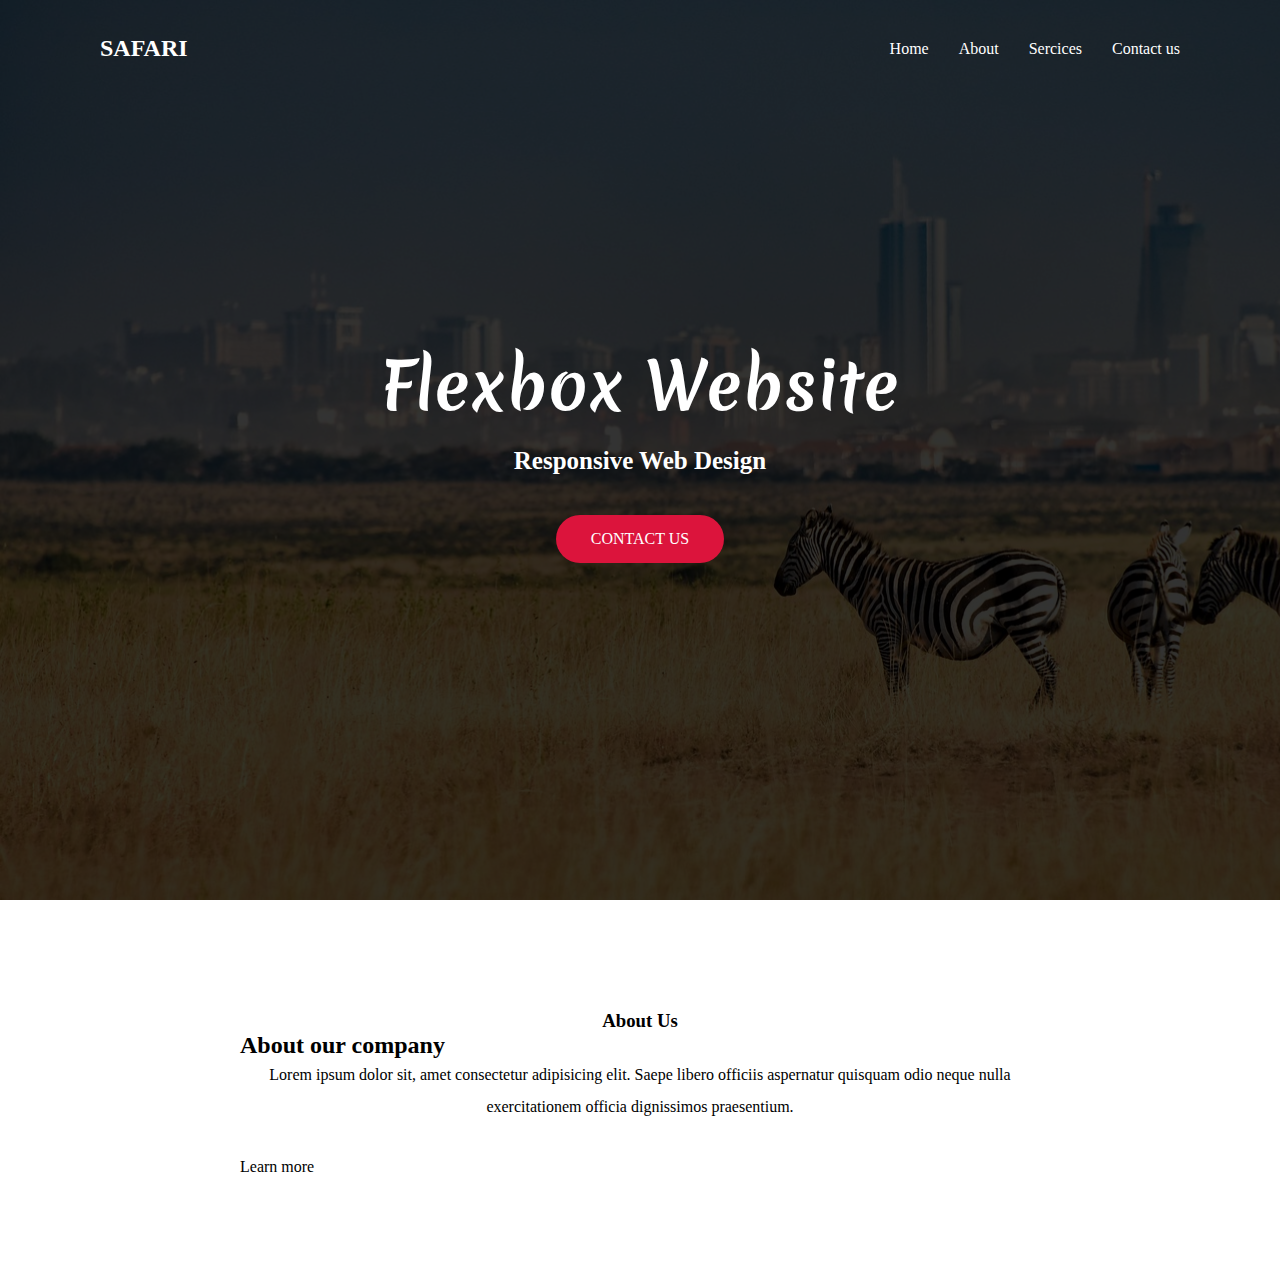
==== CSS/flexbox/index.html @ 678fb36d "CSS Flexbox Part 1" ====
<!DOCTYPE html>
<html lang="en">
<head>
    <meta charset="UTF-8">
    <meta name="viewport" content="width=device-width, initial-scale=1.0">
    <link rel="stylesheet" href="css/style.css">
    <title>Responsive website with flexbox</title>
</head>
<body>
    <header>
        <h2><a href="#">Safari</a></h2>
        <nav>
            <li><a href="#">Home</a></li>
            <li><a href="#">About</a></li>
            <li><a href="#">Sercices</a></li>
            <li><a href="#">Contact us</a></li>
        </nav>
    </header>

    <section class="banner-area">
        <div class="banner-img">

        </div>
        <h1>Flexbox Website</h1>
        <h3>Responsive Web Design</h3>
        <a href="#" class="banner-btn">Contact Us</a>
    </section>

    <section class="about-area" id="about">
        <h3 class="section-title">About Us</h3>
        <ul class="about-content">
            <li class="about-left"></li>
            <li class="about-right">
                <h2>About our company</h2>
                <p>Lorem ipsum dolor sit, amet consectetur adipisicing elit. Saepe libero officiis aspernatur quisquam odio neque nulla exercitationem officia dignissimos praesentium.</p>
                <a href="" class="about-btn">Learn more</a>
            </li>
        </ul>
    </section>
</body>
</html>
---- CSS/flexbox/css/style.css ----
@import url('https://fonts.googleapis.com/css2?family=Merienda&display=swap');

* {
    margin: 0;
    padding: 0;
    box-sizing: border-box;
}

body {
    font-family: poppins;
}

ul, nav {
    list-style: none;
}

a {
    text-decoration: none;
    cursor: pointer;
    color: inherit;
}

header {
    position: absolute;
    top: 0;
    left: 0;
    z-index: 10;
    width: 100%;
    display: flex;
    display: -webkit-flex;
    display: -moz-flex;
    display: -ms-flex;
    display: -o-flex;
    justify-content: space-between;
    align-items: center;
    color: #fff;
    padding: 35px 100px 0;
}

header h2 {
    text-transform: uppercase;
}

header nav {
    display: flex;
}

header nav li {
    margin: 0 15px;
}

header nav li:first-child {
    margin-left: 0;
}

header nav li:last-child {
    margin-right: 0;
}

@media(max-width:1000px){
    header {
        padding: 20px 50px;
    }
}

@media(max-width:700px){
    header {
        flex-direction: column;
    }

    header h2 {
        margin-bottom: 15px;
    }

    header nav li {
        margin: 0 7px;
    }
}

/* banner area  */
section {
    display: flex;
    flex-direction: column;
    align-items: center;
    padding: 110px 100px;
}

@media(max-width: 1000px) {
    section {
        padding: 100px 50px
    }
}

@media(max-width: 600px) {
    section {
        padding: 125px 30px
    }
}

section p {
    max-width: 800px;
    text-align: center;
    margin-bottom: 35px;
    padding: 0 20px;
    line-height: 2;
}

.banner-area {
    position: relative;
    justify-content: center;
    min-height: 100vh;
    color: #fff;
    text-align: center;
}

.banner-area .banner-img {
    background-image: url('../images/zebra.jpg');
    position: absolute;
    top: 0;
    left: 0;
    width: 100%;
    height: 100%;
    background-size: cover;
    z-index: -1;
}

.banner-area .banner-img:after {
    content: '';
    position: absolute;
    top: 0;
    left: 0;
    width: 100%;
    height: 100%;
    background-color: #000;
    opacity: .8;
}

.banner-area h1 {
    margin-bottom: 15px;
    font-size: 65px;
    font-family: 'Merienda', cursive;
}

.banner-area h3 {
    margin-bottom: 40px;
    font-size: 25px;
}

.banner-area a.banner-btn {
    padding: 15px 35px;
    background: crimson;
    border-radius: 50px;
    text-transform: uppercase;
}

@media(max-width:800px) {
    .banner-area {
        min-height: 600px;
    }

    .banner-area h1 {
        font-size: 32px;
    }

    .banner-area a.banner-btn {
        padding: 15px 40px;
    }
}
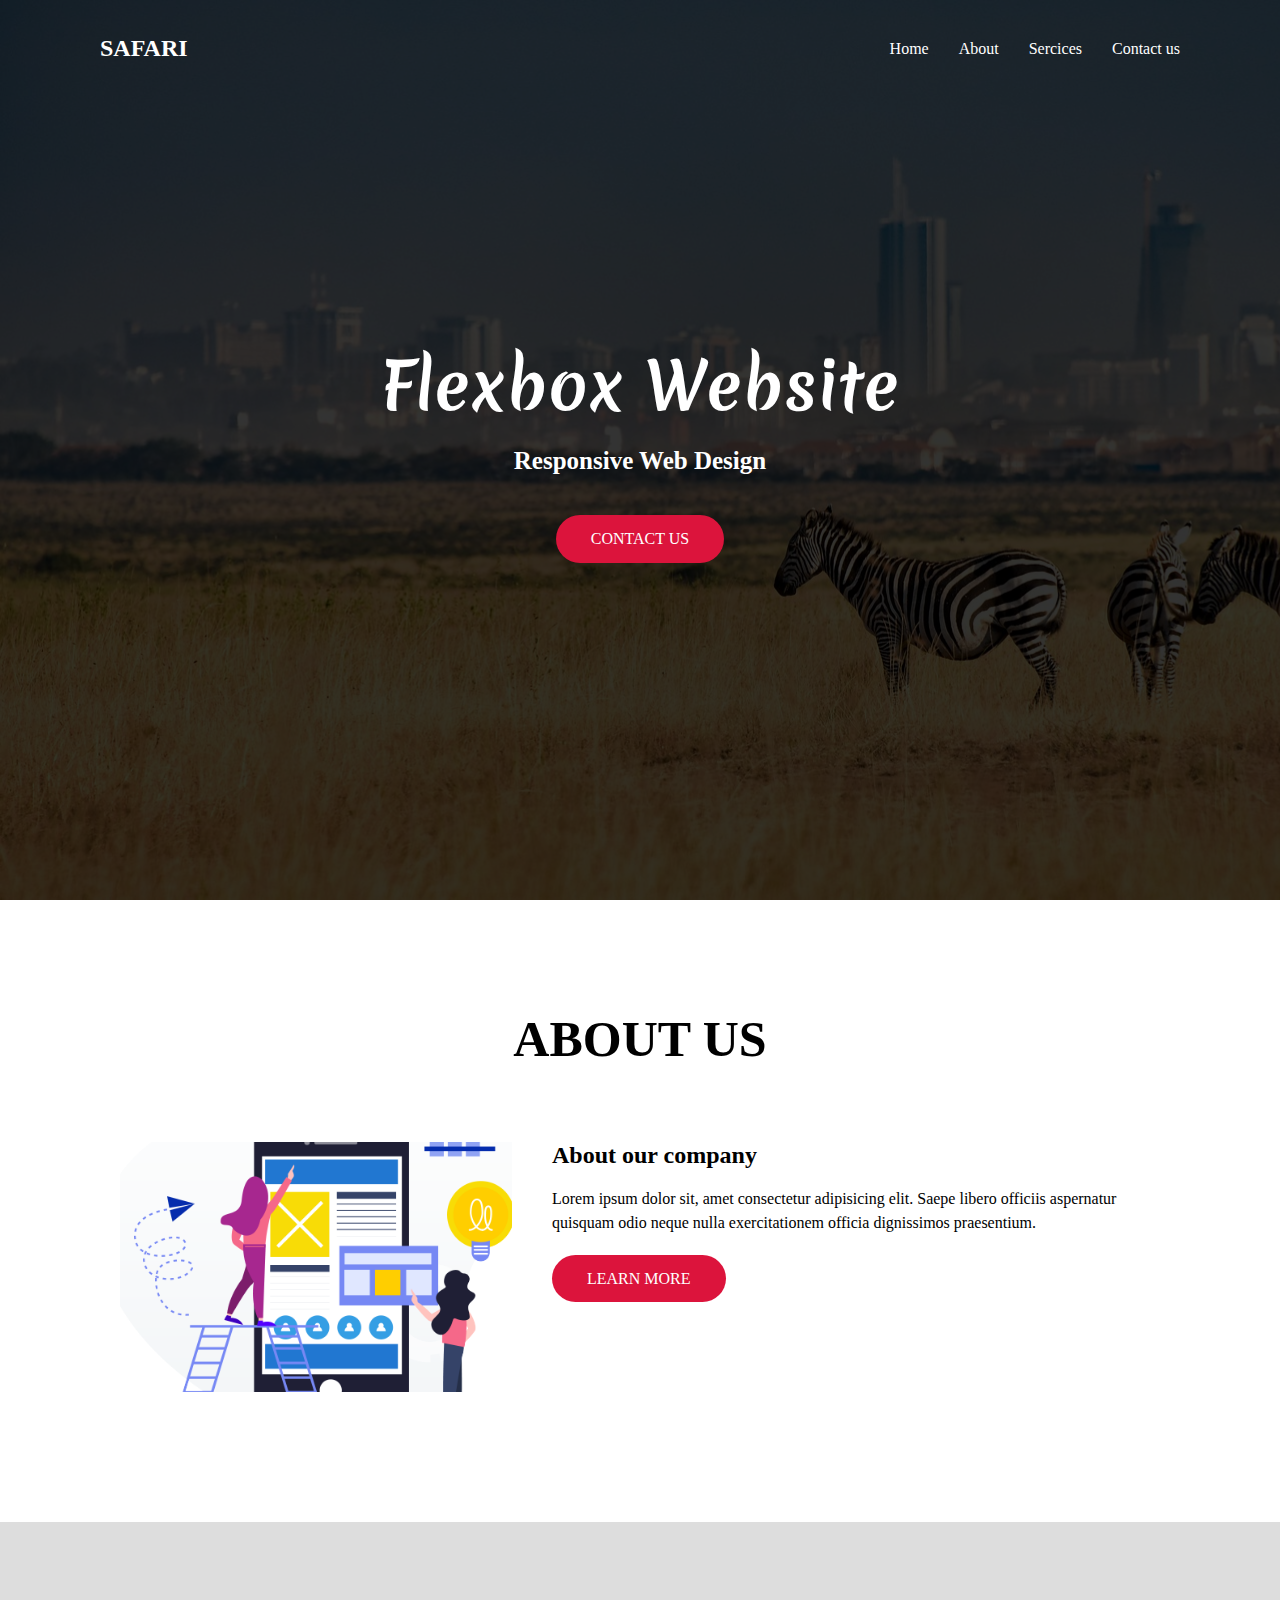
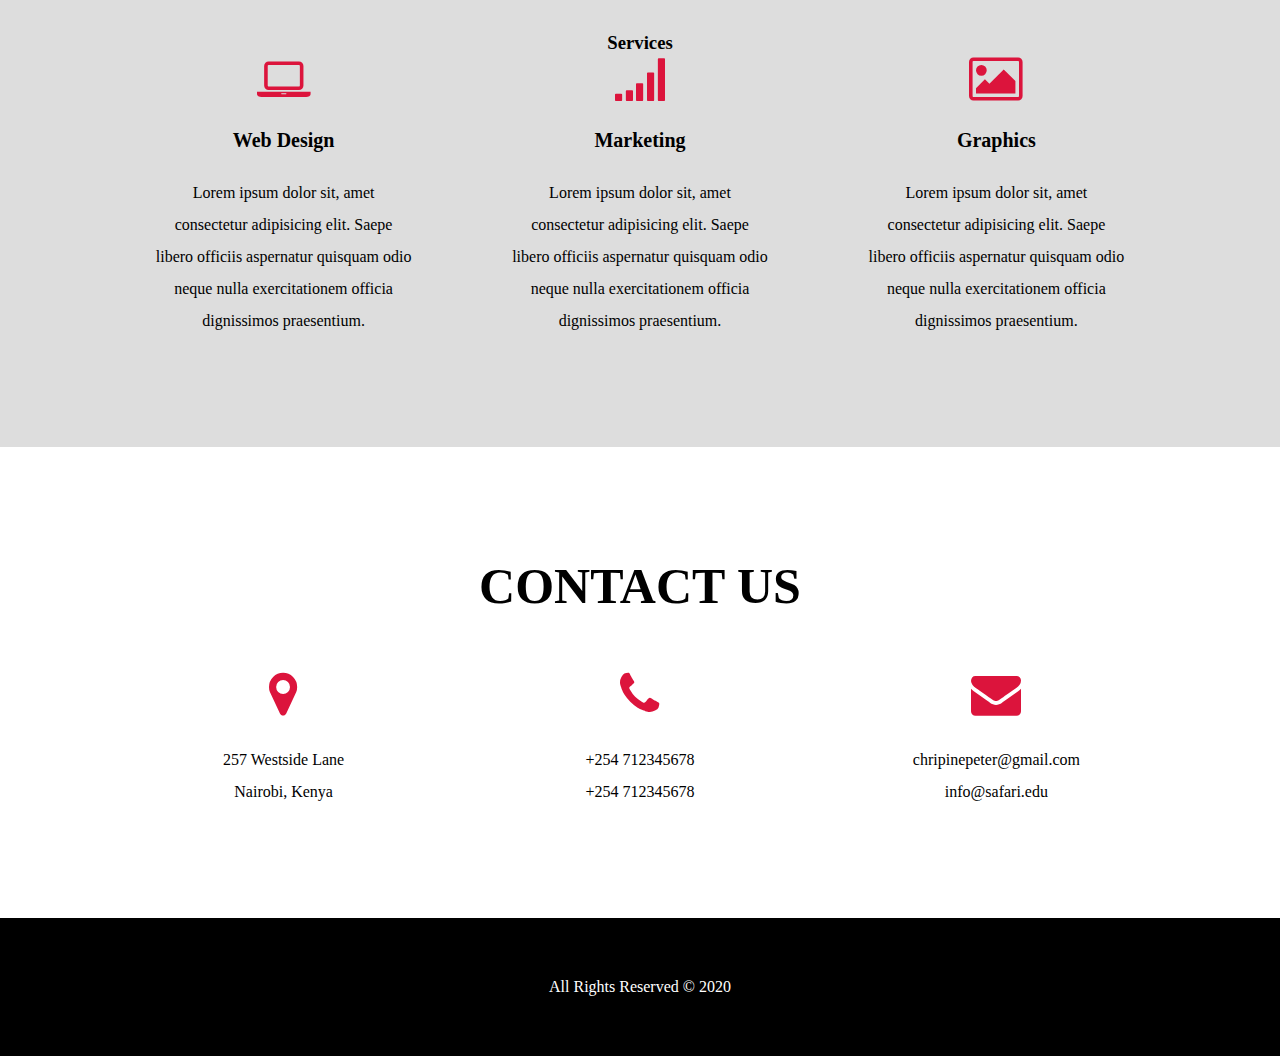
==== commit 9bfbb1ed: "Responsive website with flexbox" ====
--- a/CSS/flexbox/index.html
+++ b/CSS/flexbox/index.html
@@ -3,6 +3,7 @@
 <head>
     <meta charset="UTF-8">
     <meta name="viewport" content="width=device-width, initial-scale=1.0">
+    <link href="https://stackpath.bootstrapcdn.com/font-awesome/4.7.0/css/font-awesome.min.css" rel="stylesheet" integrity="sha384-wvfXpqpZZVQGK6TAh5PVlGOfQNHSoD2xbE+QkPxCAFlNEevoEH3Sl0sibVcOQVnN" crossorigin="anonymous">
     <link rel="stylesheet" href="css/style.css">
     <title>Responsive website with flexbox</title>
 </head>
@@ -11,9 +12,9 @@
         <h2><a href="#">Safari</a></h2>
         <nav>
             <li><a href="#">Home</a></li>
-            <li><a href="#">About</a></li>
-            <li><a href="#">Sercices</a></li>
-            <li><a href="#">Contact us</a></li>
+            <li><a href="#about">About</a></li>
+            <li><a href="#services">Sercices</a></li>
+            <li><a href="#contact">Contact us</a></li>
         </nav>
     </header>
 
@@ -37,5 +38,51 @@
             </li>
         </ul>
     </section>
+    
+    <!-- Services -->
+    <section class="services-area" id="services">
+        <h3 class="services-title">Services</h3>
+        <ul class="services-content">
+            <li>
+                <i class="fa fa-laptop"></i>
+                <h4>Web Design</h4>
+                <p>Lorem ipsum dolor sit, amet consectetur adipisicing elit. Saepe libero officiis aspernatur quisquam odio neque nulla exercitationem officia dignissimos praesentium.</p>
+            </li>
+            <li>
+                <i class="fa fa-signal"></i>
+                <h4>Marketing</h4>
+                <p>Lorem ipsum dolor sit, amet consectetur adipisicing elit. Saepe libero officiis aspernatur quisquam odio neque nulla exercitationem officia dignissimos praesentium.</p>
+            </li>
+            <li>
+                <i class="fa fa-picture-o"></i>
+                <h4>Graphics</h4>
+                <p>Lorem ipsum dolor sit, amet consectetur adipisicing elit. Saepe libero officiis aspernatur quisquam odio neque nulla exercitationem officia dignissimos praesentium.</p>
+            </li>
+        </ul>
+    </section>
+
+    <!-- Contact Area -->
+    <section class="contact-area" id="contact">
+        <h3 class="section-title">Contact Us</h3>
+        <ul class="contact-content">
+            <li>
+                <i class="fa fa-map-marker"></i>
+                <p>257 Westside Lane <br>Nairobi, Kenya</p>
+            </li>
+            <li>
+                <i class="fa fa-phone"></i>
+                <p>+254 712345678 <br> +254 712345678 </p>
+            </li>
+            <li>
+                <i class="fa fa-envelope"></i>
+                <p> chripinepeter@gmail.com <br> info@safari.edu</p>
+            </li>
+        </ul>
+    </section>
+
+    <!-- Footer section -->
+    <footer>
+        <p>All Rights Reserved &copy; 2020</p>
+    </footer>
 </body>
 </html>--- a/CSS/flexbox/css/style.css
+++ b/CSS/flexbox/css/style.css
@@ -4,6 +4,10 @@
     margin: 0;
     padding: 0;
     box-sizing: border-box;
+}
+
+html {
+    scroll-behavior: smooth;
 }
 
 body {
@@ -165,4 +169,171 @@
     .banner-area a.banner-btn {
         padding: 15px 40px;
     }
+}
+
+/* About us */
+ul.about-content {
+    width: 100%;
+    display: flex;
+    flex-wrap: wrap;
+    justify-content: center;
+}
+
+.about-content li {
+    padding: 20px;
+    height: 290px;
+    background-clip: content-box;
+    -webkit-background-size: cover;
+    background-size: cover;
+    background-position: center;
+}
+
+.about-left {
+    flex-basis: 40%;
+    background-image: url(../images/about-2.png);
+}
+
+.about-right {
+    flex-basis: 60%;
+}
+.about-area p{
+    max-width: 800px;
+    margin-bottom: 35px;
+    line-height: 1.5;
+    text-align: left;
+    padding-left: 0;
+}
+
+.section-title {
+    text-transform: uppercase;
+    font-size: 50px;
+    margin-bottom: 5%;
+}
+
+.about-right h2 {
+    margin-bottom: 3%;
+}
+
+.about-btn {
+    padding: 15px 35px;
+    background-color: crimson;
+    border-radius: 50px;
+    text-transform: uppercase;
+    color: #fff;
+}
+
+@media(max-width:1000px) {
+    .about-left
+    .about-right {
+        flex-basis: 100%;
+    }
+
+    .about-content li {
+        padding: 8px;
+    }
+}
+
+/* Services area */
+
+#services {
+    background: #ddd;
+}
+
+ul.services-content {
+    width: 100%;
+    display: flex;
+    flex-wrap: wrap;
+    justify-content: center;
+}
+
+.services-content li {
+    padding: 0 30px;
+    flex-basis: 33%;
+    text-align: center;
+}
+
+.services-content li i {
+    font-size: 50px;
+    color: crimson;
+    margin-bottom: 25px;
+}
+
+.services-content li h4 {
+    font-size: 20px;
+    margin-bottom: 25px;
+}
+
+.services-content li p{
+    margin: 0;
+}
+
+@media(max-width:1000px) {
+    .services-content li {
+        flex-basis: 100%;
+        margin-bottom: 65px;
+    }
+
+    .services-content li:last-child {
+        margin-bottom: 0;
+    }
+
+    .services-content li p{
+        padding: 0;
+    }
+}
+
+/* Contact Area */
+#contact {
+    background: #fff;
+}
+
+ul.contact-content {
+    width: 100%;
+    display: flex;
+    flex-wrap: wrap;
+    justify-content: center;
+}
+
+.contact-content li {
+    padding: 0 30px;
+    flex-basis: 33%;
+    text-align: center;
+}
+
+.contact-content li i {
+    font-size: 50px;
+    color: crimson;
+    margin-bottom: 25px;
+}
+
+
+.contact-content li p{
+    margin: 0;
+}
+
+@media(max-width:1000px) {
+    .contact-content li {
+        flex-basis: 100%;
+        margin-bottom: 65px;
+    }
+
+    .contact-content li:last-child {
+        margin-bottom: 0;
+    }
+
+    .contact-content li p{
+        padding: 0;
+    }
+}
+
+/* footer */
+footer {
+    display: flex;
+    flex-direction: column;
+    align-items: center;
+    text-align: center;
+    color: #fff;
+    background-color: #000;
+    padding: 60px 0;
+
 }